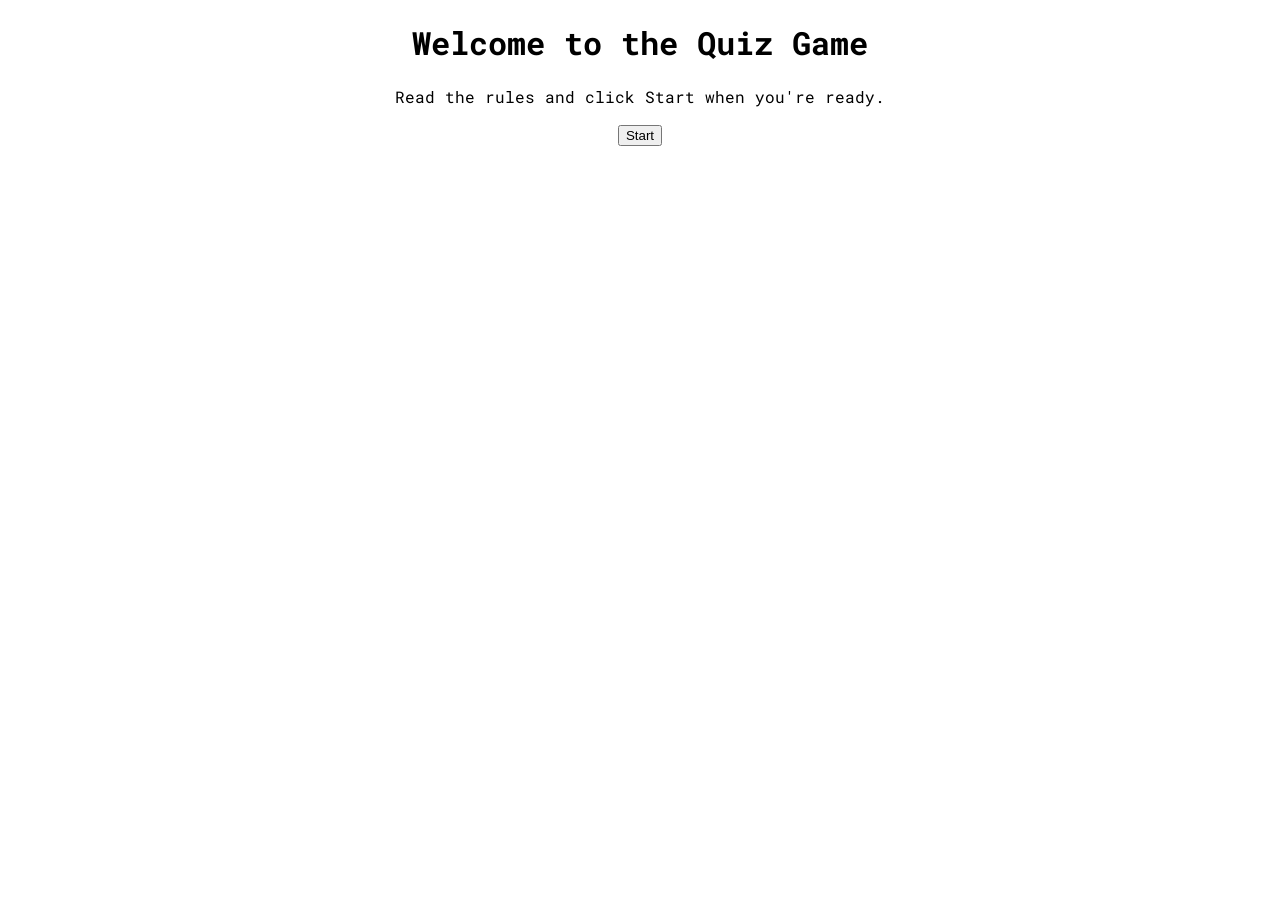
==== index.html @ b001bb0b "basic functions run" ====
<!DOCTYPE html>
<html lang="en">
<head>
  <meta charset="UTF-8">
  <meta name="viewport" content="width=device-width, initial-scale=1.0">
  <link rel="preconnect" href="https://fonts.googleapis.com">
<link rel="preconnect" href="https://fonts.gstatic.com" crossorigin>
<link href="https://fonts.googleapis.com/css2?family=Kdam+Thmor+Pro&family=Roboto+Mono:wght@500;700&display=swap" rel="stylesheet">
  <link rel="stylesheet" href="style.css">
  <title>Quiz Game</title>
  <script src="app.js" defer></script>
</head>
<body>

<div id="intro-container">
  <h1>Welcome to the Quiz Game</h1>
  <p>Read the rules and click Start when you're ready.</p>
  <button onclick="startQuiz()">Start</button>
</div>

<div id="quiz-container">
  <div id="question-container">
    <h2 id="question"></h2>
    <button class="answer" onclick="checkAnswer(0)"></button>
    <button class="answer" onclick="checkAnswer(1)"></button>
    <button class="answer" onclick="checkAnswer(2)"></button>
    <button class="answer" onclick="checkAnswer(3)"></button>
    <button class="next-btn" onclick="nextQuestion()">Next Question</button>
  </div>
</div>
</body>
</html>
---- style.css ----
body {
    font-family:'Roboto Mono';
    text-align: center;
    margin: 0;
    padding: 0;
    transition: background-color 0.5s;
    width: 100vw;
    height: 100vh;
  }

  #quiz-container {
    display: none;
  }

  #question-container {
    background-color: #fff;
    display: flex;
    flex-direction: column;
    align-items: center;
    justify-content: center;
    padding: 20px;
    margin: 20px;
    border-radius: 8px;
    box-shadow: 0 0 10px rgba(0, 0, 0, 0.1);
  }

  .answer {
    background-color: black;
    color: #fff;
    padding: 10px 20px;
    border-radius: 2rem;
    margin: 10px;
    cursor: pointer;
    font-size: 2.1rem;
    border: none;
    border-radius: 4px;
    font-family:'Roboto Mono';
  }

  .next-btn {
    background-color: #2196F3;
    color: #fff;
    padding: 10px 20px;
    margin: 10px;
    cursor: pointer;
    border: none;
    border-radius: 4px;
  }

  #question {
    font-size: 4.2rem;
    font-weight: bold;
    padding: 1rem;
  }

  .answer:hover {
    background-color: silver;
  }
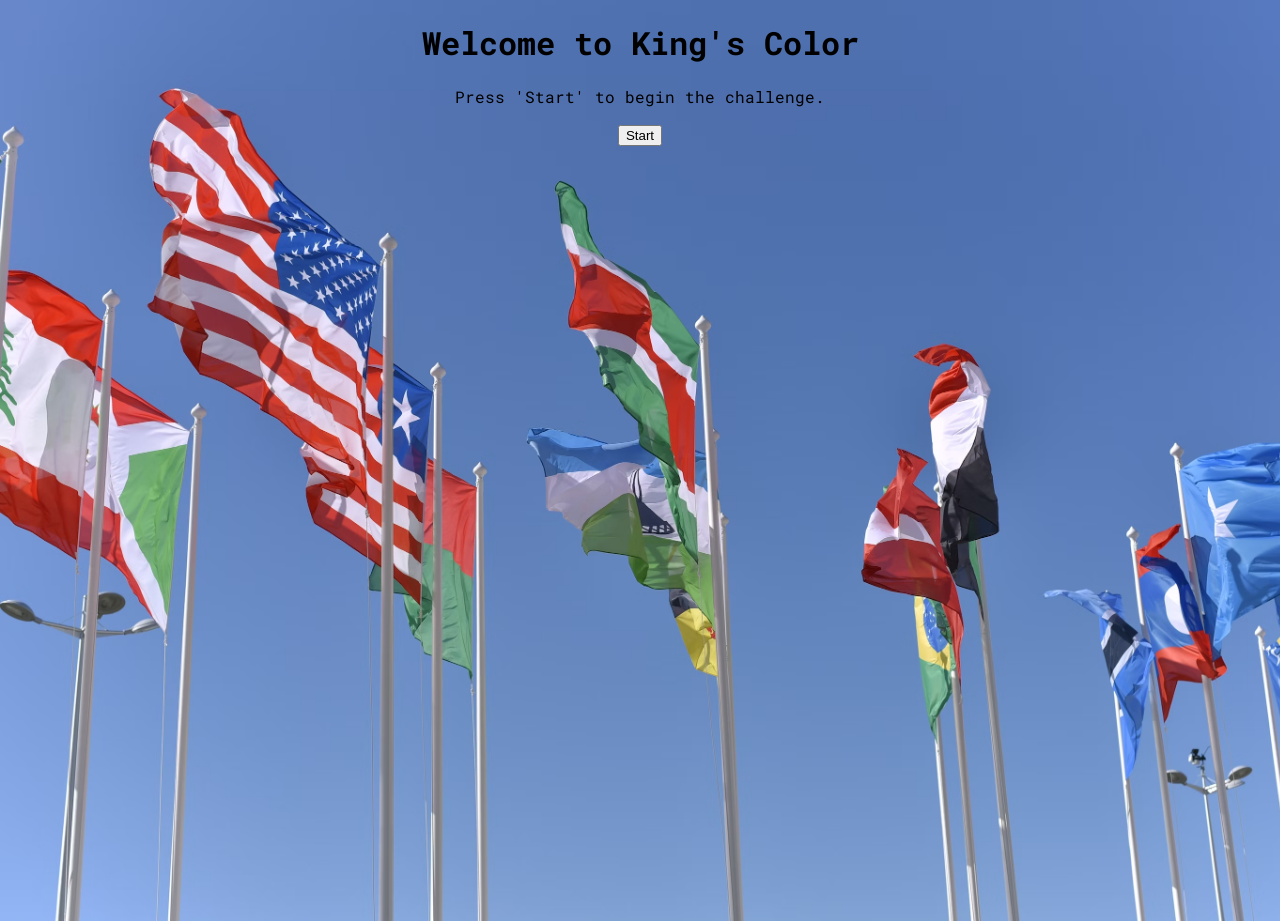
==== commit fbb2379f: "v2" ====
--- a/index.html
+++ b/index.html
@@ -13,8 +13,8 @@
 <body>
 
 <div id="intro-container">
-  <h1>Welcome to the Quiz Game</h1>
-  <p>Read the rules and click Start when you're ready.</p>
+  <h1>Welcome to King's Color</h1>
+  <p>Press 'Start' to begin the challenge.</p>
   <button onclick="startQuiz()">Start</button>
 </div>
 
--- a/style.css
+++ b/style.css
@@ -6,6 +6,8 @@
     transition: background-color 0.5s;
     width: 100vw;
     height: 100vh;
+    background-image: url(flag-background.jpg);
+    background-size: cover;
   }
 
   #quiz-container {
@@ -53,6 +55,10 @@
     padding: 1rem;
   }
 
+  .next-btn:hover {
+    background-color: #4baaf9;
+  }
+
   .answer:hover {
-    background-color: silver;
-  }+  background-color: rgb(96, 96, 96) !important;
+}
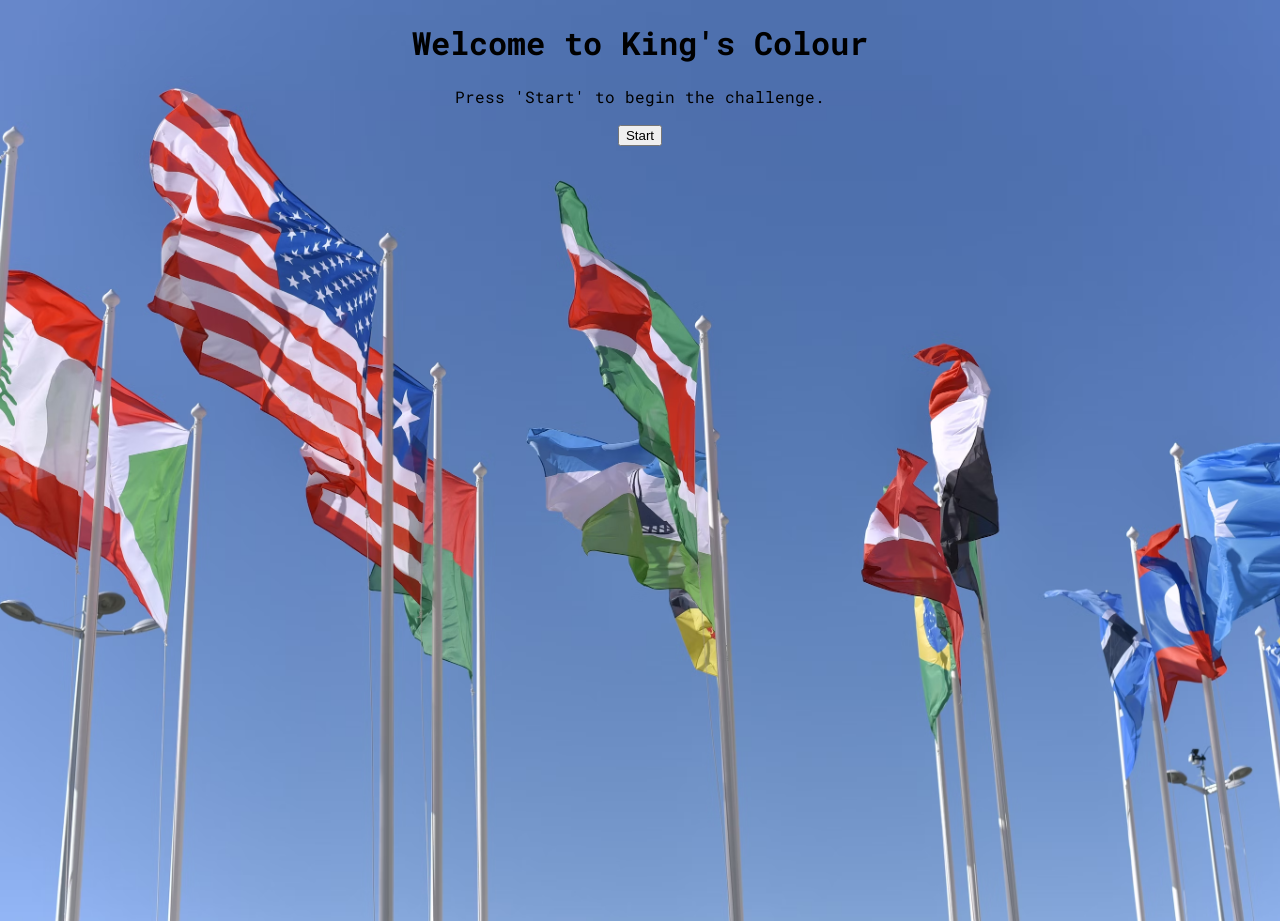
==== commit eb638a29: "v3" ====
--- a/index.html
+++ b/index.html
@@ -7,13 +7,13 @@
 <link rel="preconnect" href="https://fonts.gstatic.com" crossorigin>
 <link href="https://fonts.googleapis.com/css2?family=Kdam+Thmor+Pro&family=Roboto+Mono:wght@500;700&display=swap" rel="stylesheet">
   <link rel="stylesheet" href="style.css">
-  <title>Quiz Game</title>
+  <title>King's Colour</title>
   <script src="app.js" defer></script>
 </head>
 <body>
 
 <div id="intro-container">
-  <h1>Welcome to King's Color</h1>
+  <h1>Welcome to King's Colour</h1>
   <p>Press 'Start' to begin the challenge.</p>
   <button onclick="startQuiz()">Start</button>
 </div>
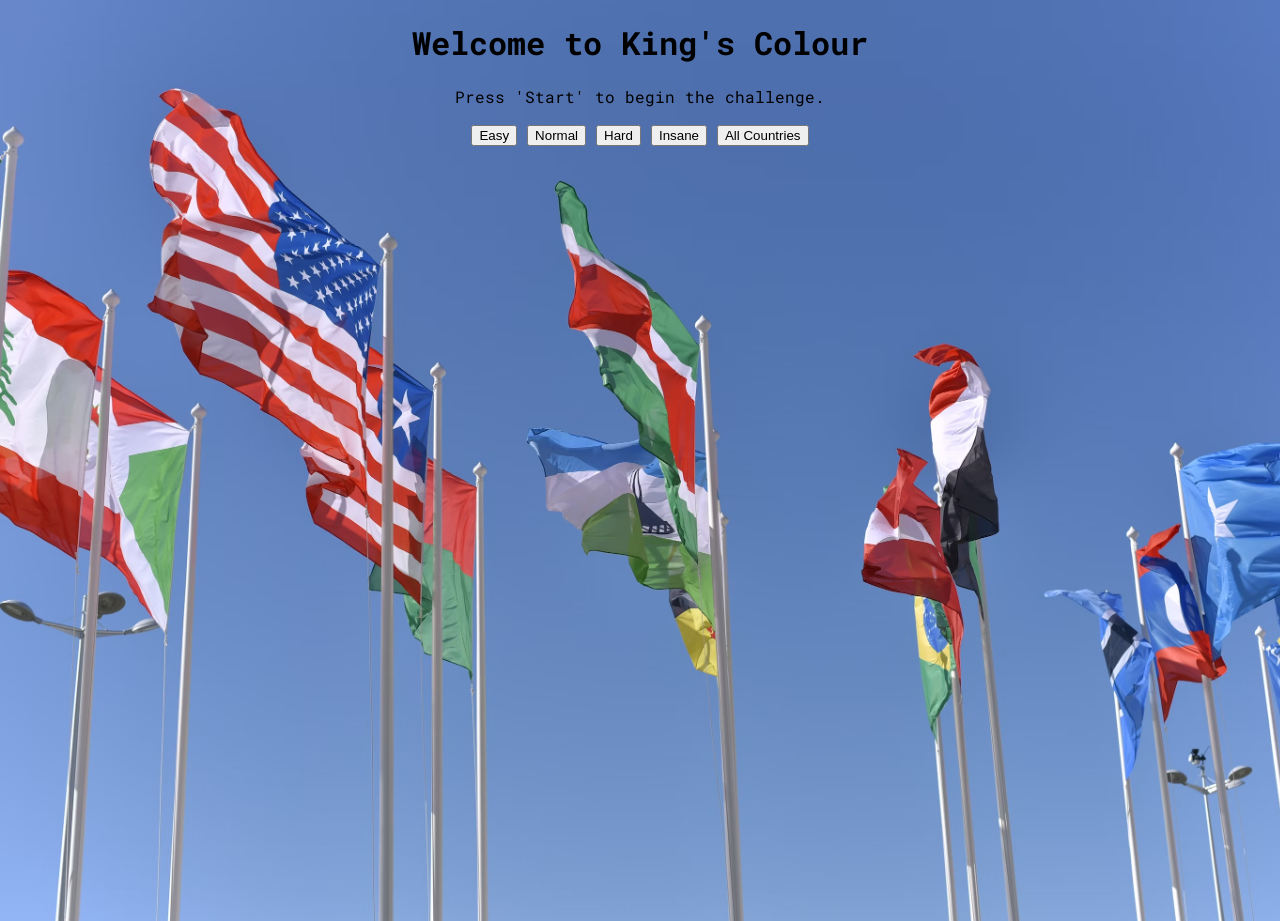
==== commit 5e2d1272: "add new question system" ====
--- a/index.html
+++ b/index.html
@@ -15,7 +15,11 @@
 <div id="intro-container">
   <h1>Welcome to King's Colour</h1>
   <p>Press 'Start' to begin the challenge.</p>
-  <button onclick="startQuiz()">Start</button>
+  <button onclick="startQuiz('easy')">Easy</button>
+  <button onclick="startQuiz('normal')">Normal</button>
+  <button onclick="startQuiz('hard')">Hard</button>
+  <button onclick="startQuiz('insane')">Insane</button>
+  <button onclick="startQuiz('allCountries')">All Countries</button>
 </div>
 
 <div id="quiz-container">
--- a/style.css
+++ b/style.css
@@ -3,9 +3,9 @@
     text-align: center;
     margin: 0;
     padding: 0;
-    transition: background-color 0.5s;
-    width: 100vw;
-    height: 100vh;
+    transition: background-color 0.4s;
+    width: 100svw;
+    height: 100svh;
     background-image: url(flag-background.jpg);
     background-size: cover;
   }
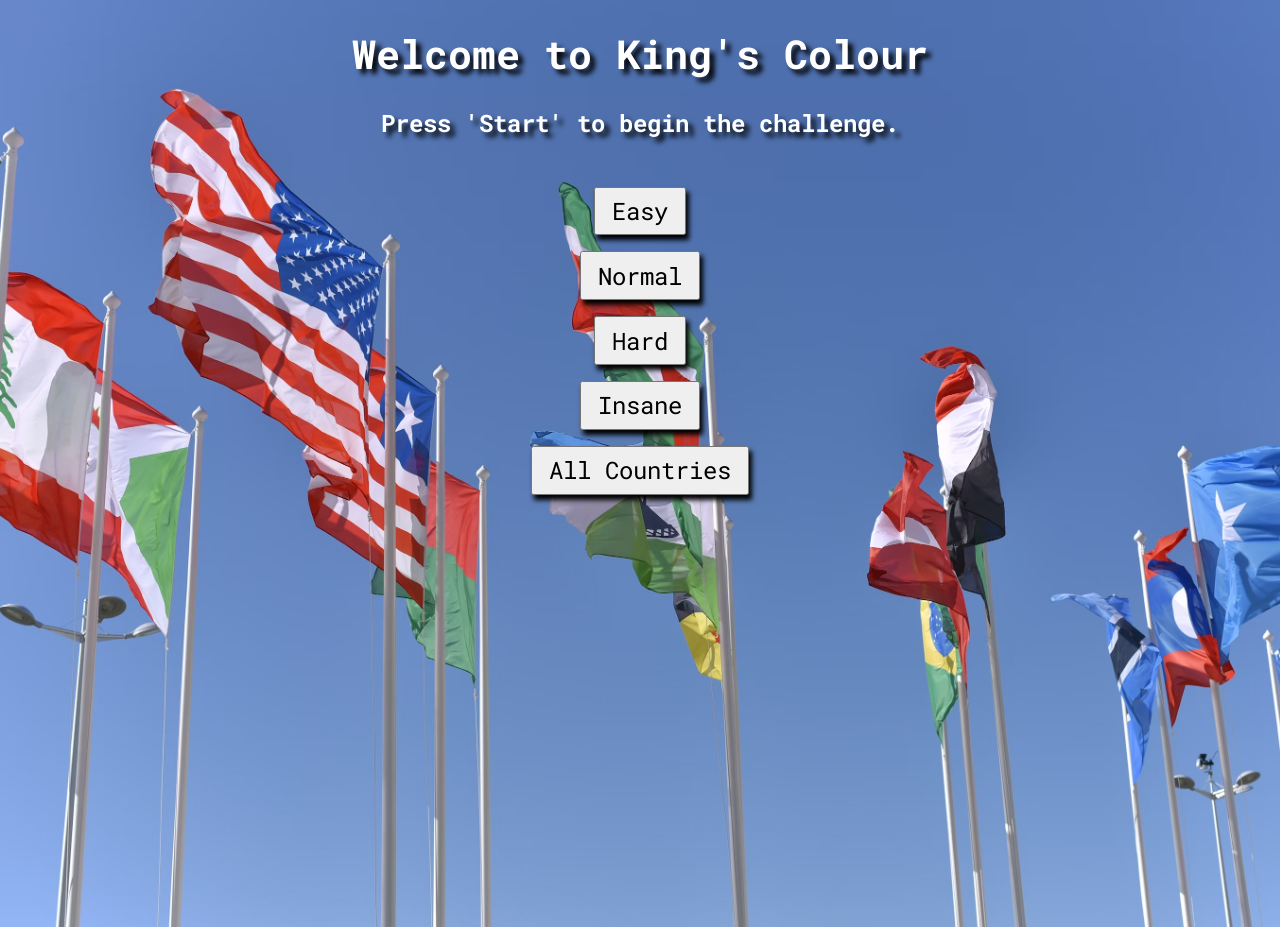
==== commit eb7625a6: "all questions complete" ====
--- a/index.html
+++ b/index.html
@@ -13,13 +13,15 @@
 <body>
 
 <div id="intro-container">
-  <h1>Welcome to King's Colour</h1>
-  <p>Press 'Start' to begin the challenge.</p>
-  <button onclick="startQuiz('easy')">Easy</button>
-  <button onclick="startQuiz('normal')">Normal</button>
-  <button onclick="startQuiz('hard')">Hard</button>
-  <button onclick="startQuiz('insane')">Insane</button>
-  <button onclick="startQuiz('allCountries')">All Countries</button>
+  <h1 id="welcome-heading">Welcome to King's Colour</h1>
+  <p id="welcome-sub-heading">Press 'Start' to begin the challenge.</p>
+  <div class="button-container"> 
+    <button class="difficulty-button" onclick="startQuiz('easy')">Easy</button>
+    <button class="difficulty-button" onclick="startQuiz('normal')">Normal</button>
+    <button class="difficulty-button" onclick="startQuiz('hard')">Hard</button>
+    <button class="difficulty-button" onclick="startQuiz('insane')">Insane</button>
+    <button class="difficulty-button" onclick="startQuiz('allCountries')">All Countries</button>
+  </div>
 </div>
 
 <div id="quiz-container">
--- a/style.css
+++ b/style.css
@@ -20,8 +20,8 @@
     flex-direction: column;
     align-items: center;
     justify-content: center;
-    padding: 20px;
-    margin: 20px;
+    padding: 10px;
+    margin: 10px;
     border-radius: 8px;
     box-shadow: 0 0 10px rgba(0, 0, 0, 0.1);
   }
@@ -47,12 +47,14 @@
     cursor: pointer;
     border: none;
     border-radius: 4px;
+    font-family:'Roboto Mono';
   }
 
   #question {
     font-size: 4.2rem;
     font-weight: bold;
     padding: 1rem;
+    margin: 1rem;
   }
 
   .next-btn:hover {
@@ -61,4 +63,37 @@
 
   .answer:hover {
   background-color: rgb(96, 96, 96) !important;
+}
+
+.difficulty-button {
+  padding: 0.4rem 1rem;
+  font-size: 1.5rem;
+  font-family: 'Roboto Mono' ;
+  box-shadow: 3px 5px 5px black;
+  cursor: pointer;
+}
+
+#welcome-heading {
+  font-weight: bold;
+  font-size: 2.5rem;
+  color: white;
+  text-shadow: 5px 5px 5px black;
+}
+
+#welcome-sub-heading {
+  font-weight: bold;
+  font-size: 1.5rem;
+  color: white;
+  text-shadow: 5px 5px 5px black;
+}
+
+.button-container {
+  display: flex;
+  flex-direction: column;
+  width: 30vw;
+  justify-content: center;
+  align-items: center;
+  margin: auto;
+  margin-top: 3rem;
+  gap: 1rem;
 }
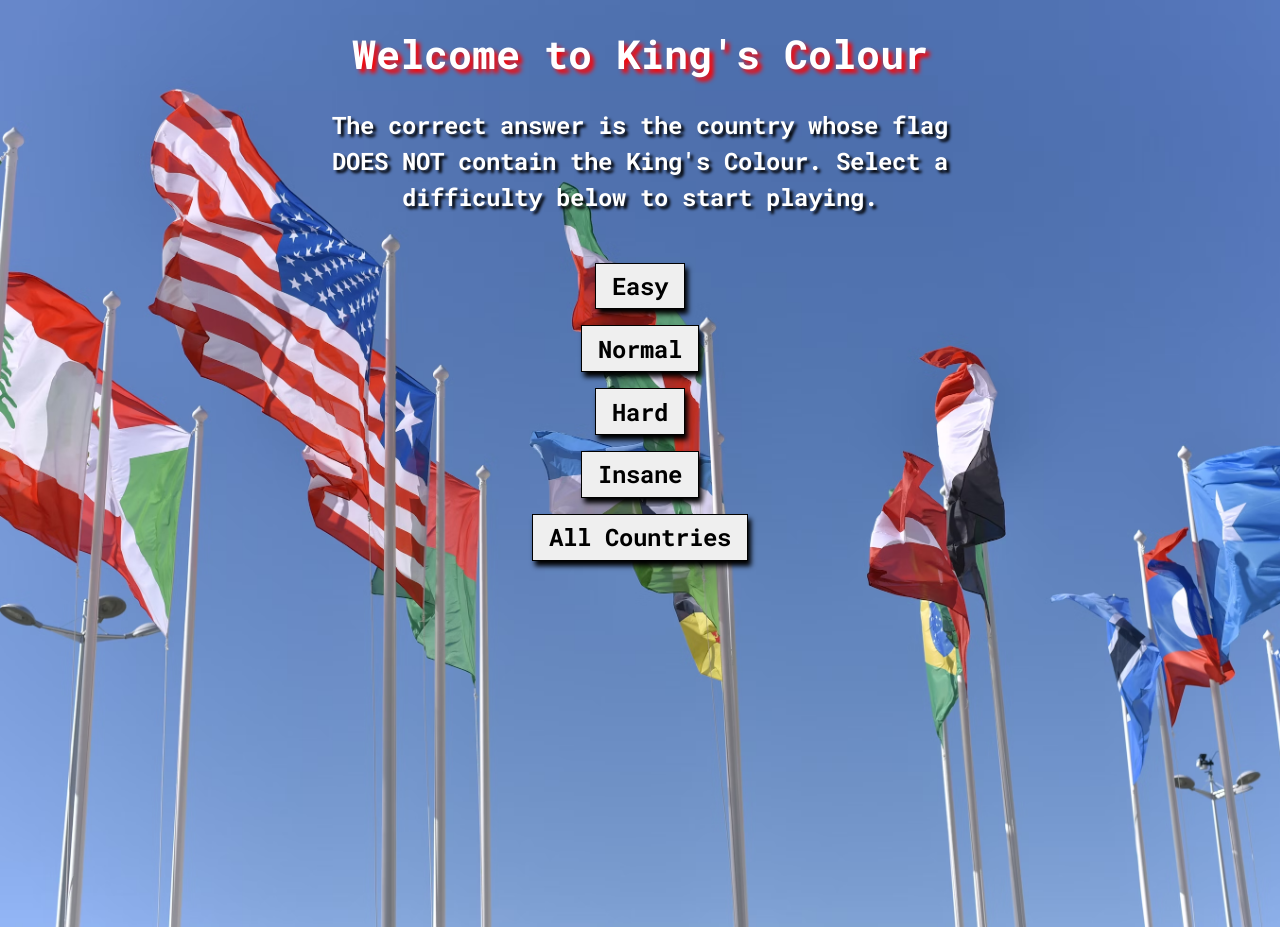
==== commit c9a9b352: "now standalone mode" ====
--- a/index.html
+++ b/index.html
@@ -14,13 +14,13 @@
 
 <div id="intro-container">
   <h1 id="welcome-heading">Welcome to King's Colour</h1>
-  <p id="welcome-sub-heading">Press 'Start' to begin the challenge.</p>
+  <p id="welcome-sub-heading">The correct answer is the country whose flag DOES NOT contain the King's Colour. Select a difficulty below to start playing. </p>
   <div class="button-container"> 
-    <button class="difficulty-button" onclick="startQuiz('easy')">Easy</button>
-    <button class="difficulty-button" onclick="startQuiz('normal')">Normal</button>
-    <button class="difficulty-button" onclick="startQuiz('hard')">Hard</button>
-    <button class="difficulty-button" onclick="startQuiz('insane')">Insane</button>
-    <button class="difficulty-button" onclick="startQuiz('allCountries')">All Countries</button>
+    <button class="difficulty-button" id="easy-button" onclick="startQuiz('easy')">Easy</button>
+    <button class="difficulty-button" id="normal-button" onclick="startQuiz('normal')">Normal</button>
+    <button class="difficulty-button" id="hard-button" onclick="startQuiz('hard')">Hard</button>
+    <button class="difficulty-button" id="insane-button" onclick="startQuiz('insane')">Insane</button>
+    <button class="difficulty-button" id="all-button" onclick="startQuiz('allCountries')">All Countries</button>
   </div>
 </div>
 
--- a/style.css
+++ b/style.css
@@ -69,22 +69,32 @@
   padding: 0.4rem 1rem;
   font-size: 1.5rem;
   font-family: 'Roboto Mono' ;
+  font-weight: bold;
   box-shadow: 3px 5px 5px black;
   cursor: pointer;
+  border: 1px solid black;
+}
+
+.difficulty-button:hover {
+  border: 1px solid red;
+  color: red;
 }
 
 #welcome-heading {
   font-weight: bold;
   font-size: 2.5rem;
   color: white;
-  text-shadow: 5px 5px 5px black;
+  text-shadow: 4px 4px 4px red;
 }
 
 #welcome-sub-heading {
   font-weight: bold;
   font-size: 1.5rem;
   color: white;
-  text-shadow: 5px 5px 5px black;
+  text-shadow: 3px 3px 3px black;
+  width: 50vw;
+  line-height: 1.5;
+  margin: auto;
 }
 
 .button-container {
